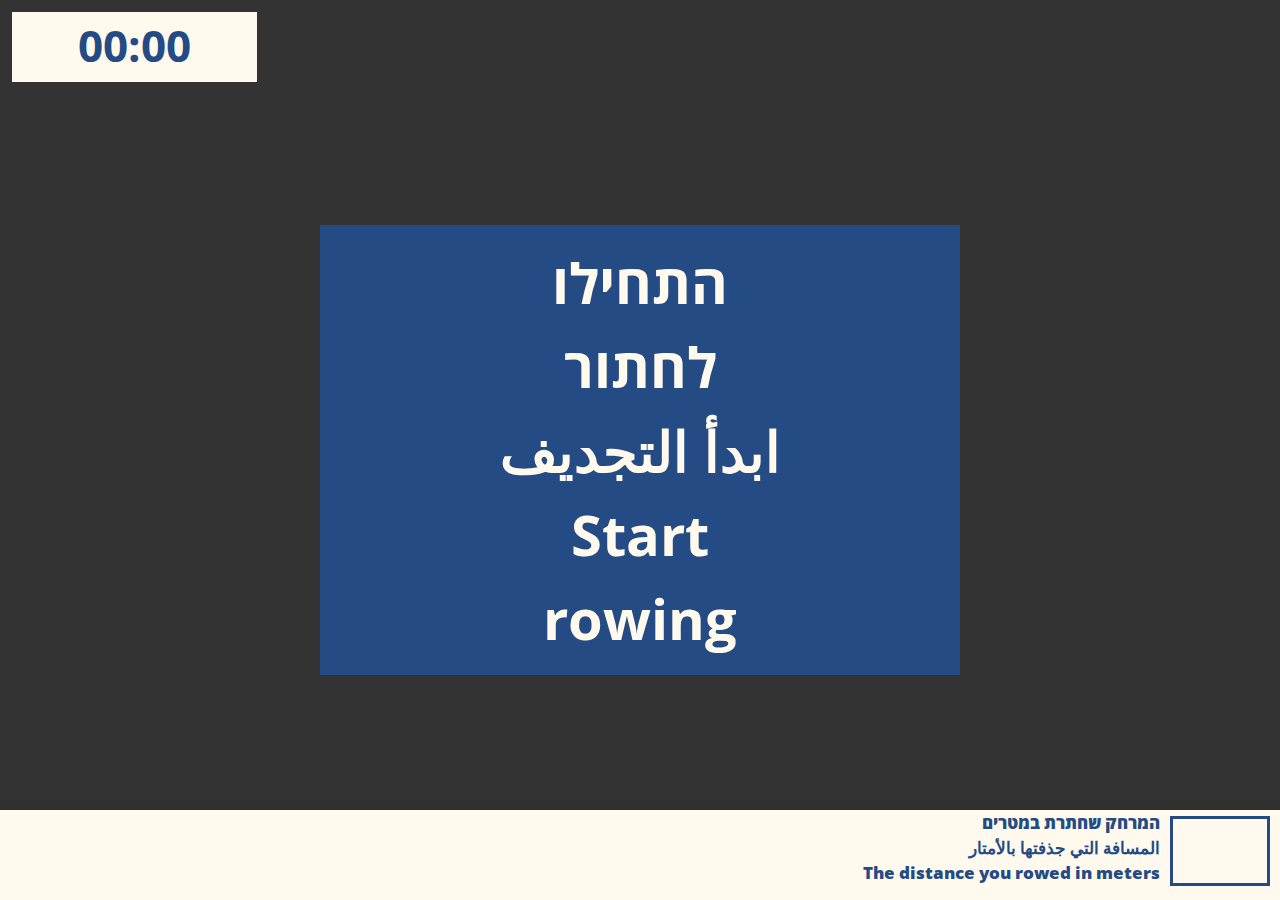
==== src/www/index.html @ 708c6141 "Fixed webm issuse" ====
<!DOCTYPE html>
<html lang="en">
<head>
    <meta charset="UTF-8">
    <meta http-equiv="X-UA-Compatible" content="IE=edge">
    <meta name="viewport" content="width=device-width, initial-scale=1.0">
    <script src="js/jqurey-3.6.0.min.js"></script>
    <script src="js/bootstrap.min.js"></script>
    <link rel="stylesheet" href="css/bootstrap.css">
    <link rel="stylesheet" href="css/style.css">    
    <title>Rowing Simulator</title>
</head>
<body>
    <video autoplay muted width="320" height="240" controls loop id="video" >
        <source src="video.mp4" type="video/mp4">
        <source src="video.webm" type="video/webm">
    </video>  

    <!--
    <nav class="navbar navbar-expand-lg navbar-custom fixed-bottom">
      <div class="container">
          <button class="navbar-toggler" type="button" data-toggle="collapse" data-target="#navbarCollapse" aria-controls="navbarCollapse" aria-expanded="false" aria-label="Toggle navigation">
             <span class="navbar-toggler-icon"></span>
         </button>
  
          <div class="collapse navbar-collapse flex-column align-items-end" id="navbarCollapse">
              <div class="navbar-nav mb-lg-0 bt-lable">
                 <span class="bt-text">המרחק שחתרת במטרים</span>
              </div>
              <div class="navbar-nav mb-lg-0 bt-lable">
                <span class="bt-text">المسافة التي جذفتها بالأمتار</span>
              </div>
              <div class="navbar-nav mb-lg-0 bt-lable">
                <span class="bt-text">The distance you rowed in meters</span>
              </div>
              <div class="box">
                <div class="box2">
                  <span class="distance" id="distance"></span>
                </div>
              </div>
          </div>
      </div>
  </nav>
-->
  <div class="clock">
    <span class="ck-text">00:</span><span class="ck-text" id="time">00</span>
  </div>

  <div class="footer">
    <div class="right">
      <div class="navbar-nav mb-lg-0 bt-lable">
        <span class="bt-text">המרחק שחתרת במטרים</span>
     </div>
     <div class="navbar-nav mb-lg-0 bt-lable">
       <span class="bt-text">المسافة التي جذفتها بالأمتار</span>
     </div>
     <div class="navbar-nav mb-lg-0 bt-lable">
       <span class="bt-text">The distance you rowed in meters</span>
     </div>
     <div class="box">
       <div class="box2">
         <span class="distance" id="distance"></span>
       </div>
     </div>
    </div>
  </div>


  <div class="start-screen" id="st">
    <div class="content">
      <span class="start-text--big">התחילו לחתור</span><br>
      <span class="start-text--big">ابدأ التجديف</span><br>
      <span class="start-text--big">Start rowing</span>
    </div>
  </div>

  <div class="end-screen" id="et">
    <div class="content">
      <span class="start-text">הצלחת להתקדם</span><br>
      <span class="start-text">لقد نجحت</span><br>
      <span class="start-text">You passed</span>
      <div id="enddis" class="start-text">0</div>
      <div class="line"></div>
      <span class="start-text">meters | أمتار |  מטרים</span>
    </div>
  </div>
  
      
      <script>
            
            var speed = '0';
            var distance = '0';
            var time = '0';
            var isDisconnected = 'false';
            var endDis = '0';
            var startDis = '0';
            var perv_speed = '0';
            var reset_time = 59;

            function hidePrompt(id){
              document.getElementById(id).style.display = 'none'; 
            }

            function showPrompt(id){
              document.getElementById(id).style.display = 'block'; 
            }


            function get_data(){
                $.ajax
                ({
                    type: "POST",
                    url: 'http://127.0.0.1:8000',
                    dataType: 'json',
                    async: false,
                    data: JSON.stringify({ "msg": "getData"}),
                    
                    success: function (data,status) {
                        if(status != 'success'){
                            console.log('The server might be down.')
                        }
                        speed = data.speed;
                        distance = data.distance;
                        time =  data.time;
                    }
                })
            }


            setInterval(() => {
              get_data();
                
              const video =  document.querySelector('video'); 
                if (speed != perv_speed){
                  video.playbackRate = speed;
                  perv_speed = speed;
                }

                document.getElementById('distance').innerHTML = distance;
                
                if(time == reset_time){
                  startDis = distance;
                  endDis = 0;
                  document.getElementById('enddis').innerHTML = endDis;
                  start_ck = 0;
                }
                
                   if(time == 1){
                    endDis = Math.round(distance - startDis);
                  }
                
                if(time == reset_time - 1){
                  hidePrompt('st');
                }

                if(time == -10){
                  hidePrompt('et');
                  showPrompt('st');
                }

                if(time == -1){
                  document.getElementById('enddis').innerHTML = endDis;
                  showPrompt('et');
                }

                if(time == 0 | time < 0){
                  time = 00;
                }

                if(time < 10){
                  document.getElementById('time').innerHTML = '0' + time;

                }
                else{
                  document.getElementById('time').innerHTML = time;
                }
             
            }, 1000);
      </script>
</body>
</html>
---- src/www/css/style.css ----
@import url('https://fonts.googleapis.com/css2?family=Open+Sans:wght@700;800&display=swap');


#video {
      position: fixed;
      right: 0;
      bottom: 0;
      min-width: 100%;
      min-height: 100%;
}

.navbar-custom{
    background-color: #fffaed;
}

.bt-text{
    color: #244b84;
    font-weight: 800;
    font-size: 1.05rem;
    font-family: 'Open Sans', sans-serif;
    text-align: right;
}

.bt-lable{
    padding-right: 110px;
}

.box{
    position:relative;
}
.box2{
    position:absolute;
    bottom:0;
    right:0;
    height: 70px;
    width: 100px;
    border: #244b84 solid 3px;
    text-align: center;
}

.box2 span{
    font-size: 20px;
    vertical-align:middle;
    padding-bottom: 20px;
}


.clock{
    position:absolute;
    top:0;
    left:0;
    background-color: #fffaed;
    height: 70px;
    width: 245px;
    margin: 12px;
    text-align: center;
}

.ck-text{
    color: #244b84;
    font-weight: 700;
    font-size: 2.75rem;
    font-family: 'Open Sans', sans-serif;
}

.distance{
    padding-top: 50px;
    color: #244b84;
    font-weight: 700;
    font-size: 1.35rem;
    font-family: 'Open Sans', sans-serif;
}

.start-screen{
    background-color: #244b84;
    width: 50vw;
    height: 50vh;
    position: absolute;
    left: 50%;
    top: 50%;
    -webkit-transform: translate(-50%, -50%);
    transform: translate(-50%, -50%);
    text-align: center;
    display: block;
}
.content{
    position: absolute;
    left: 50%;
    top: 50%;
    -webkit-transform: translate(-50%, -50%);
    transform: translate(-50%, -50%);
}
.start-text--big{
    color: #fffaed;
    font-weight: 700;
    font-size: 3.5rem;
    font-family: 'Open Sans', sans-serif;
}

.start-text{
    color: #fffaed;
    font-weight: 700;
    font-size: 2.5rem;
    font-family: 'Open Sans', sans-serif;
}

.line{
    display: block;
    height: 1px;
    width: 25vw;
    border: 0;
    border-top: 4px solid #fffaed;
    margin: 1em 0;
    padding: 0;
}

.end-screen{
    background-color: #244b84;
    width: 50vw;
    height: 50vh;
    position: absolute;
    left: 50%;
    top: 50%;
    -webkit-transform: translate(-50%, -50%);
    transform: translate(-50%, -50%);
    text-align: center;
    display: none;
}

.footer{
    background-color: #fffaed;
    display: block;
    height: 90px;
    width: 100vw;
    position: absolute;
    bottom: 0;
}

.right{
    position:absolute;
    right: 0;
    margin-right: 10px;


}

.right .bt-text{
    color: #244b84;
    font-weight: 800;
    font-size: 1.05rem;
    font-family: 'Open Sans', sans-serif;
}
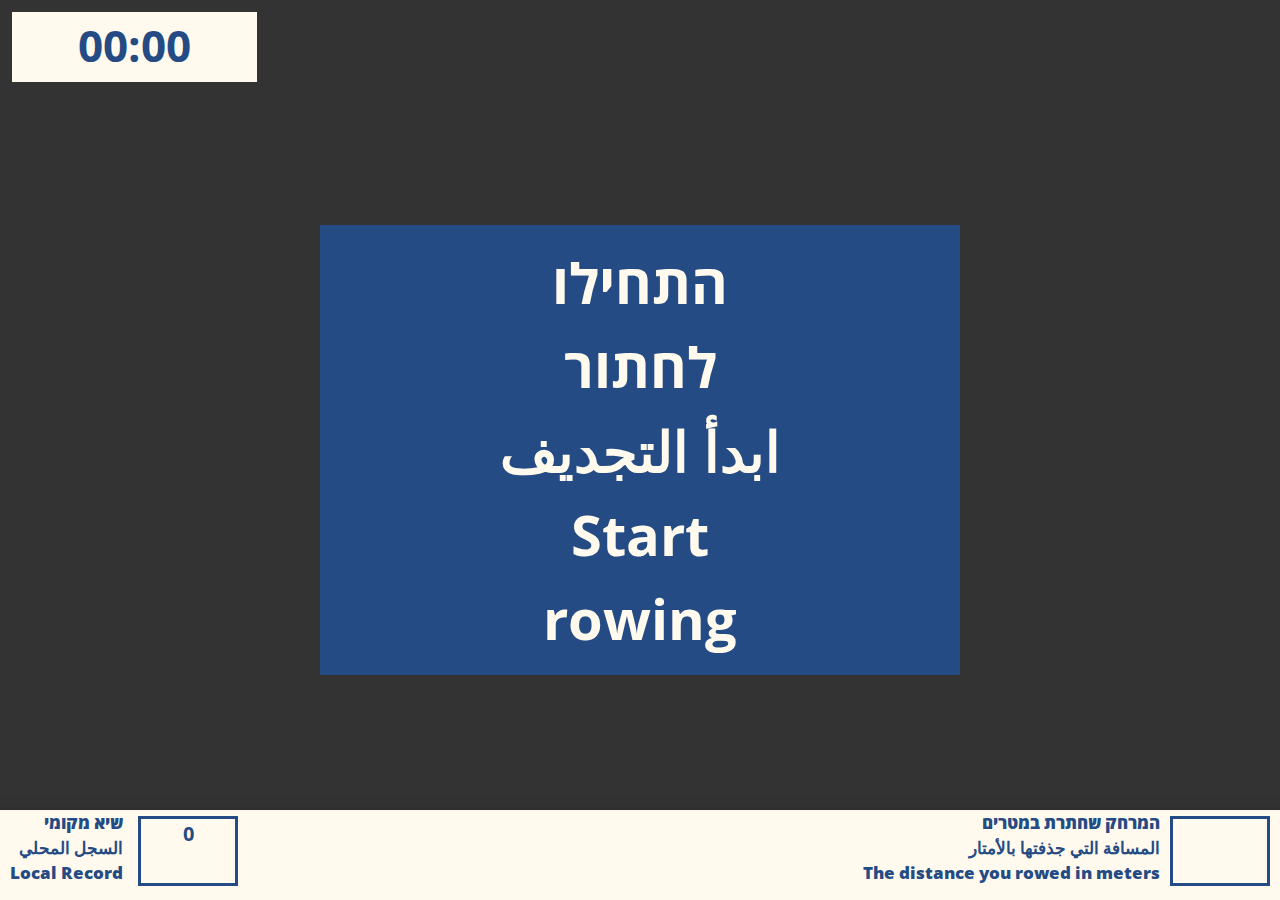
==== commit 2db32bcd: "Added local record. and extanded the end screen." ====
--- a/src/www/index.html
+++ b/src/www/index.html
@@ -63,6 +63,18 @@
        </div>
      </div>
     </div>
+    <div class="left">
+      <div class="navbar-nav mb-lg-0 bt-lable">
+        <span class="bt-text">שיא מקומי</span>
+        <span class="bt-text">السجل المحلي</span>
+        <span class="bt-text">Local Record</span>
+        <div class="box">
+          <div class="box3">
+            <span class="distance" id="record">0</span>
+          </div>
+        </div>
+      </div>
+    </div>
   </div>
 
 
@@ -96,6 +108,7 @@
             var startDis = '0';
             var perv_speed = '0';
             var reset_time = 59;
+            var local_record = 0;
 
             function hidePrompt(id){
               document.getElementById(id).style.display = 'none'; 
@@ -132,11 +145,17 @@
                 
               const video =  document.querySelector('video'); 
                 if (speed != perv_speed){
-                  video.playbackRate = speed;
-                  perv_speed = speed;
-                }
-
-                document.getElementById('distance').innerHTML = distance;
+                  if (speed >= 1){
+                    video.playbackRate = 1;
+                    perv_speed = speed;
+                  }
+                  else{
+                    video.playbackRate = speed;
+                    perv_speed = speed;
+                  }
+                }
+
+                document.getElementById('distance').innerHTML =  Math.round(distance - startDis);
                 
                 if(time == reset_time){
                   startDis = distance;
@@ -147,13 +166,24 @@
                 
                    if(time == 1){
                     endDis = Math.round(distance - startDis);
+                    
+                    if (local_record != 0 && endDis >= local_record){
+                      local_record = endDis;
+                      document.getElementById('record').innerHTML = local_record;
+                    }
+                    
+                    if(local_record == 0){
+                      local_record = endDis;
+                      document.getElementById('record').innerHTML = local_record;
+                    }
+                    startDis = '0';
                   }
                 
                 if(time == reset_time - 1){
                   hidePrompt('st');
                 }
 
-                if(time == -10){
+                if(time == -16){
                   hidePrompt('et');
                   showPrompt('st');
                 }
--- a/src/www/css/style.css
+++ b/src/www/css/style.css
@@ -39,6 +39,23 @@
 }
 
 .box2 span{
+    font-size: 20px;
+    vertical-align:middle;
+    padding-bottom: 20px;
+}
+
+
+.box3{
+    position:absolute;
+    bottom:0;
+    left:0;
+    height: 70px;
+    width: 100px;
+    border: #244b84 solid 3px;
+    text-align: center;
+    margin-left: 8rem;
+}
+.box3 span{
     font-size: 20px;
     vertical-align:middle;
     padding-bottom: 20px;
@@ -149,4 +166,17 @@
     font-weight: 800;
     font-size: 1.05rem;
     font-family: 'Open Sans', sans-serif;
+}
+
+.left{
+    position:absolute;
+    left: 0;
+    margin-left: 10px; 
+}
+
+.left .bt-text{
+    color: #244b84;
+    font-weight: 800;
+    font-size: 1.05rem;
+    font-family: 'Open Sans', sans-serif;
 }